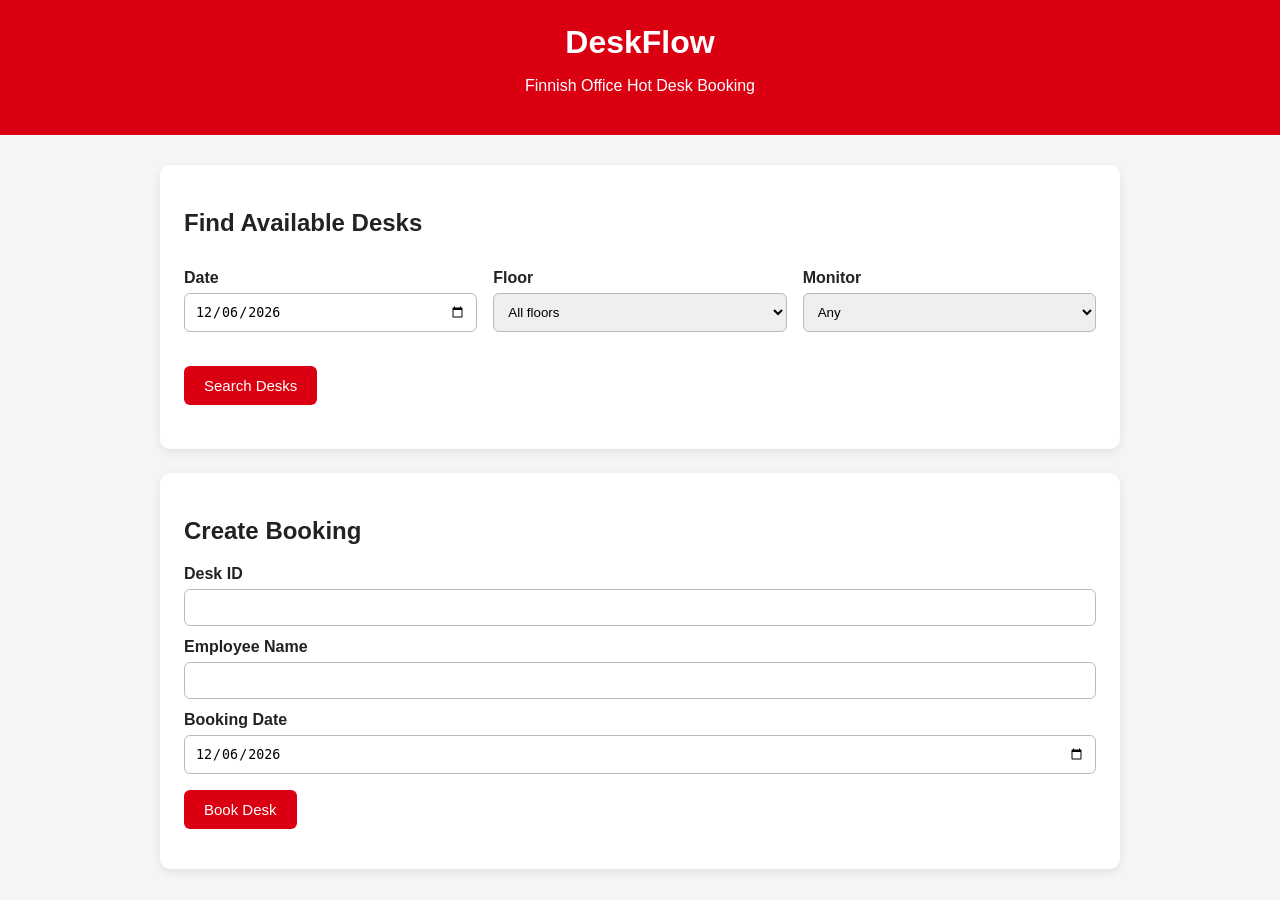
==== target/classes/static/index.html @ 12d9fac0 ":aq! :wq! :wq" ====
<!DOCTYPE html>
<html lang="en">
<head>
    <meta charset="UTF-8">
    <meta name="viewport" content="width=device-width, initial-scale=1.0">
    <title>DeskFlow</title>
    <link rel="stylesheet" href="style.css">
</head>
<body>

<header>
    <h1>DeskFlow</h1>
    <p>Finnish Office Hot Desk Booking</p>
</header>

<main>
    <section class="card">
        <h2>Find Available Desks</h2>

        <div class="form-row">
            <div>
                <label for="date">Date</label>
                <input type="date" id="date">
            </div>

            <div>
                <label for="floor">Floor</label>
                <select id="floor">
                    <option value="">All floors</option>
                    <option value="2">Floor 2</option>
                    <option value="3">Floor 3</option>
                </select>
            </div>

            <div>
                <label for="monitor">Monitor</label>
                <select id="monitor">
                    <option value="">Any</option>
                    <option value="true">Yes</option>
                    <option value="false">No</option>
                </select>
            </div>
        </div>

        <button onclick="loadAvailableDesks()">Search Desks</button>

        <p id="message"></p>

        <div id="deskList" class="desk-grid"></div>
    </section>

    <section class="card">
        <h2>Create Booking</h2>

        <form id="bookingForm">
            <label for="deskId">Desk ID</label>
            <input type="number" id="deskId" required>

            <label for="employeeName">Employee Name</label>
            <input type="text" id="employeeName" required>

            <label for="bookingDate">Booking Date</label>
            <input type="date" id="bookingDate" required>

            <button type="submit">Book Desk</button>
        </form>

        <p id="bookingMessage"></p>
    </section>
</main>

<script src="app.js"></script>
</body>
</html>
---- target/classes/static/style.css ----
* {
    box-sizing: border-box;
}

body {
    margin: 0;
    font-family: Arial, sans-serif;
    background: #f3f5f7;
    color: #222;
}

header {
    background: #db0011;
    color: white;
    padding: 24px;
    text-align: center;
}

header h1 {
    margin: 0;
}

main {
    max-width: 1000px;
    margin: 30px auto;
    padding: 0 20px;
}

.card {
    background: white;
    padding: 24px;
    margin-bottom: 24px;
    border-radius: 10px;
    box-shadow: 0 3px 10px rgba(0, 0, 0, 0.08);
}

.form-row {
    display: flex;
    gap: 16px;
    flex-wrap: wrap;
    margin-bottom: 18px;
}

.form-row div {
    flex: 1;
    min-width: 180px;
}

label {
    display: block;
    margin-top: 12px;
    margin-bottom: 6px;
    font-weight: bold;
}

input,
select {
    width: 100%;
    padding: 10px;
    border: 1px solid #bbb;
    border-radius: 6px;
}

button {
    margin-top: 16px;
    padding: 11px 20px;
    border: none;
    border-radius: 6px;
    background: #db0011;
    color: white;
    cursor: pointer;
    font-size: 15px;
}

button:hover {
    background: #a8000d;
}

.desk-grid {
    display: grid;
    grid-template-columns: repeat(auto-fit, minmax(210px, 1fr));
    gap: 16px;
    margin-top: 20px;
}

.desk-card {
    border: 1px solid #ddd;
    border-radius: 8px;
    padding: 16px;
    background: #fafafa;
}

.desk-card h3 {
    margin-top: 0;
}

.success {
    color: green;
}

.error {
    color: #db0011;
}
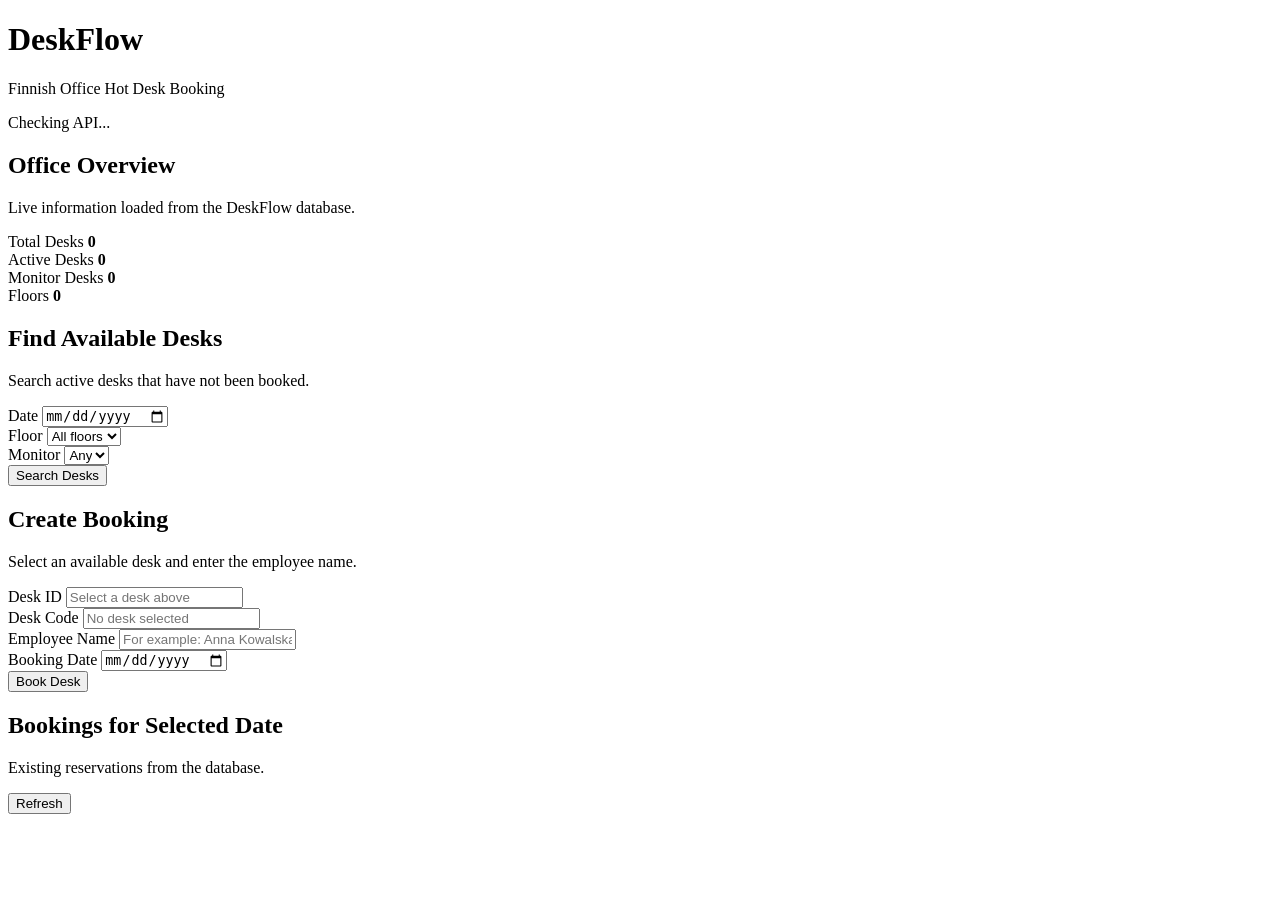
==== commit 1da3f8be: "Ver1.1" ====
--- a/target/classes/static/index.html
+++ b/target/classes/static/index.html
@@ -3,72 +3,199 @@
 <head>
     <meta charset="UTF-8">
     <meta name="viewport" content="width=device-width, initial-scale=1.0">
+
     <title>DeskFlow</title>
-    <link rel="stylesheet" href="style.css">
+
+    <link rel="stylesheet" href="/style.css">
 </head>
+
 <body>
 
-<header>
-    <h1>DeskFlow</h1>
-    <p>Finnish Office Hot Desk Booking</p>
+<header class="main-header">
+    <div>
+        <h1>DeskFlow</h1>
+        <p>Finnish Office Hot Desk Booking</p>
+    </div>
+
+    <div id="healthStatus" class="health-status">
+        Checking API...
+    </div>
 </header>
 
 <main>
+
+    <!-- Database overview -->
     <section class="card">
-        <h2>Find Available Desks</h2>
+        <div class="section-heading">
+            <div>
+                <h2>Office Overview</h2>
+                <p>Live information loaded from the DeskFlow database.</p>
+            </div>
+        </div>
+
+        <div class="stats-grid">
+            <div class="stat-card">
+                <span class="stat-label">Total Desks</span>
+                <strong id="totalDesks">0</strong>
+            </div>
+
+            <div class="stat-card">
+                <span class="stat-label">Active Desks</span>
+                <strong id="activeDesks">0</strong>
+            </div>
+
+            <div class="stat-card">
+                <span class="stat-label">Monitor Desks</span>
+                <strong id="monitorDesks">0</strong>
+            </div>
+
+            <div class="stat-card">
+                <span class="stat-label">Floors</span>
+                <strong id="floorCount">0</strong>
+            </div>
+        </div>
+    </section>
+
+    <!-- Availability search -->
+    <section class="card">
+        <div class="section-heading">
+            <div>
+                <h2>Find Available Desks</h2>
+                <p>Search active desks that have not been booked.</p>
+            </div>
+        </div>
 
         <div class="form-row">
-            <div>
+
+            <div class="form-group">
                 <label for="date">Date</label>
                 <input type="date" id="date">
             </div>
 
-            <div>
+            <div class="form-group">
                 <label for="floor">Floor</label>
+
                 <select id="floor">
                     <option value="">All floors</option>
-                    <option value="2">Floor 2</option>
-                    <option value="3">Floor 3</option>
                 </select>
             </div>
 
-            <div>
+            <div class="form-group">
                 <label for="monitor">Monitor</label>
+
                 <select id="monitor">
                     <option value="">Any</option>
                     <option value="true">Yes</option>
                     <option value="false">No</option>
                 </select>
             </div>
-        </div>
-
-        <button onclick="loadAvailableDesks()">Search Desks</button>
-
-        <p id="message"></p>
+
+        </div>
+
+        <button id="searchButton" type="button">
+            Search Desks
+        </button>
+
+        <p id="message" class="message"></p>
 
         <div id="deskList" class="desk-grid"></div>
     </section>
 
+    <!-- Create booking -->
+    <section class="card" id="createBookingSection">
+        <div class="section-heading">
+            <div>
+                <h2>Create Booking</h2>
+                <p>Select an available desk and enter the employee name.</p>
+            </div>
+        </div>
+
+        <form id="bookingForm">
+
+            <div class="form-row">
+
+                <div class="form-group">
+                    <label for="deskId">Desk ID</label>
+
+                    <input
+                        type="number"
+                        id="deskId"
+                        placeholder="Select a desk above"
+                        readonly
+                        required
+                    >
+                </div>
+
+                <div class="form-group">
+                    <label for="selectedDeskCode">Desk Code</label>
+
+                    <input
+                        type="text"
+                        id="selectedDeskCode"
+                        placeholder="No desk selected"
+                        readonly
+                    >
+                </div>
+
+                <div class="form-group">
+                    <label for="employeeName">Employee Name</label>
+
+                    <input
+                        type="text"
+                        id="employeeName"
+                        placeholder="For example: Anna Kowalska"
+                        required
+                    >
+                </div>
+
+                <div class="form-group">
+                    <label for="bookingDate">Booking Date</label>
+
+                    <input
+                        type="date"
+                        id="bookingDate"
+                        required
+                    >
+                </div>
+
+            </div>
+
+            <button type="submit">
+                Book Desk
+            </button>
+        </form>
+
+        <p id="bookingMessage" class="message"></p>
+    </section>
+
+    <!-- Existing bookings -->
     <section class="card">
-        <h2>Create Booking</h2>
-
-        <form id="bookingForm">
-            <label for="deskId">Desk ID</label>
-            <input type="number" id="deskId" required>
-
-            <label for="employeeName">Employee Name</label>
-            <input type="text" id="employeeName" required>
-
-            <label for="bookingDate">Booking Date</label>
-            <input type="date" id="bookingDate" required>
-
-            <button type="submit">Book Desk</button>
-        </form>
-
-        <p id="bookingMessage"></p>
-    </section>
+        <div class="section-heading booking-heading">
+            <div>
+                <h2>Bookings for Selected Date</h2>
+
+                <p>
+                    Existing reservations from the database.
+                </p>
+            </div>
+
+            <button
+                id="refreshBookingsButton"
+                type="button"
+                class="secondary-button"
+            >
+                Refresh
+            </button>
+        </div>
+
+        <p id="bookingListMessage" class="message"></p>
+
+        <div id="bookingList" class="booking-list"></div>
+    </section>
+
 </main>
 
-<script src="app.js"></script>
+<script src="/app.js"></script>
+
 </body>
 </html>
